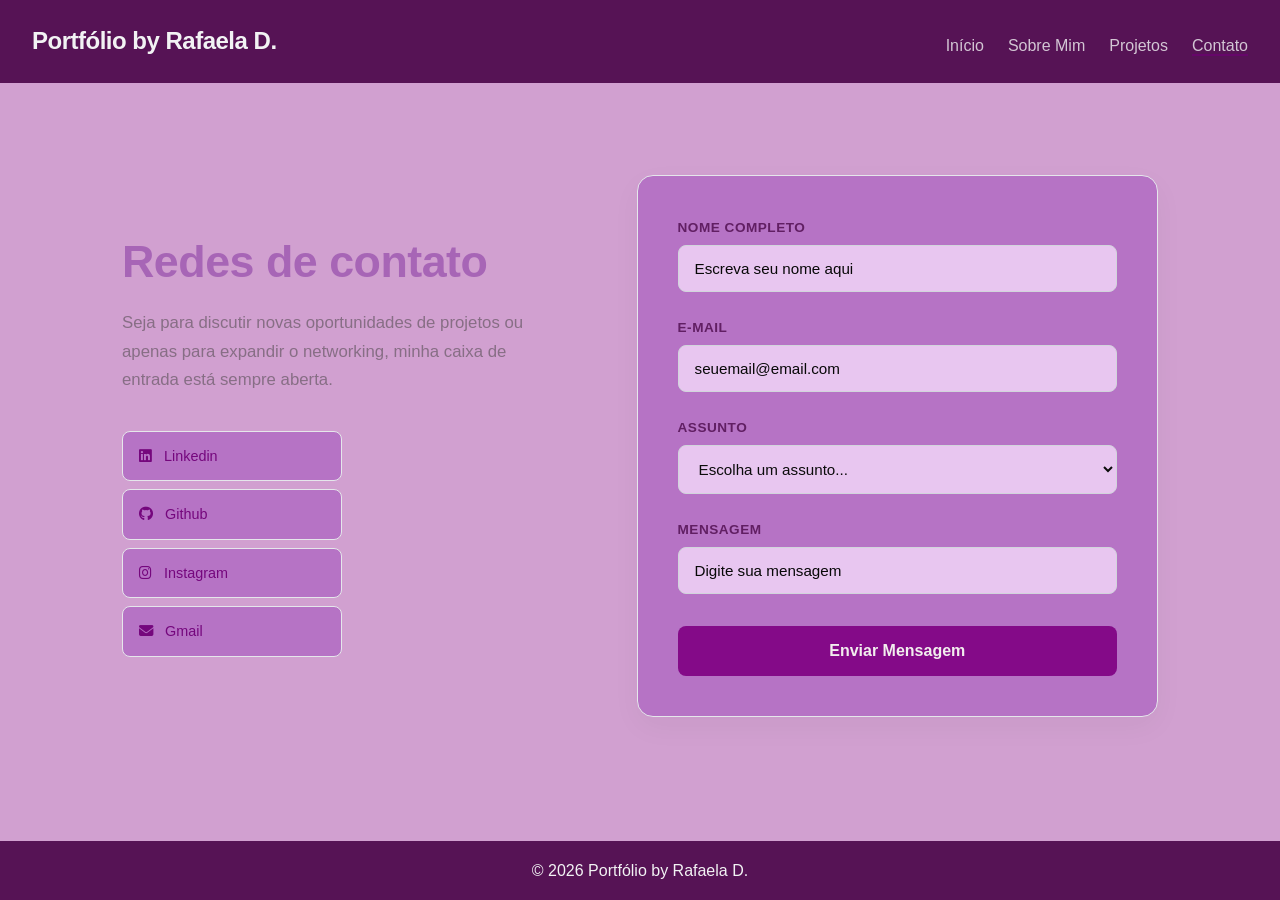
==== contato.html @ a15b787f "Add files via upload" ====
<!DOCTYPE html>
<html lang="pt-BR">
<head>
  <meta charset="UTF-8">
  <meta name="viewport" content="width=device-width, initial-scale=1.0">
  <title>Contato | Seu Nome</title>
  <link rel="stylesheet" href="style.css">
  <link rel="stylesheet" href="https://cdnjs.cloudflare.com/ajax/libs/font-awesome/6.4.0/css/all.min.css">
</head>
<body>

    <header>
        <div class="logo">Portfólio by Rafaela D.</div>
        <nav>
            <ul>
                
                <li><a href="index.html#inicio">Início</a></li>
                <li><a href="index.html#sobre">Sobre Mim</a></li>
                <li><a href="projetos.html">Projetos</a></li>
                <li><a href="contato.html" class="active">Contato</a></li>
            
            </ul>
        </nav>
    </header>

    <main class="contact-container">
    
        <section class="contact-info">
        <h1>Redes de contato</h1>
        <p>Seja para discutir novas oportunidades de projetos ou apenas para expandir o networking, minha caixa de entrada está sempre aberta.</p>
        
        <div class="social-buttons">
            <a href="https://www.linkedin.com/in/rafaela-dubeux-godoy/" target="_blank" class="btn-social linkedin">
            <i class="fab fa-linkedin"></i> Linkedin
            </a>
            <a href="https://github.com/rafaeladubeux" target="_blank" class="btn-social github">
            <i class="fab fa-github"></i> Github
            </a>
            <a href="https://www.instagram.com/dubeuxrafaela/" target="_blank" class="btn-social instagram">
            <i class="fab fa-instagram"></i> Instagram
            </a>
            <a href="mailto:rafaeladubeuxgodoy@gmail.com" class="btn-social gmail">
            <i class="fas fa-envelope"></i> Gmail
            </a>
        </div>
        </section>

        <section class="contact-form-container">
        <form action="https://formspree.io/f/mqeodbqq" method="POST" class="contact-form">
            
            <div class="input-group">
            <label for="name">Nome Completo</label>
            <input type="text" id="name" name="name" placeholder="Escreva seu nome aqui" required>
            </div>

            <div class="input-group">
            <label for="email">E-mail</label>
            <input type="email" id="email" name="email" placeholder="seuemail@email.com" required>
            </div>

            <div class="input-group">
            <label for="subject">Assunto</label>
            <select id="subject" name="subject" required>
                <option value="" disabled selected>Escolha um assunto...</option>
                <option value="freelance">Projetos</option>
                <option value="vaga">Oportunidades para carreira</option>
                <option value="papo">Bater um papo acadêmico</option>
                <option value="papo">Outra opção</option>
            </select>
            </div>

            <div class="input-group">
            <label for="message">Mensagem</label>
            <input type="text" id="message" name="message" placeholder="Digite sua mensagem" required>
            </div>

            <button type="submit" class="btn-submit">Enviar Mensagem</button>
        </form>
        </section>

    </main>

    <footer>
        <p>&copy; 2026 Portfólio by Rafaela D.</p>
    </footer>

    <script src="script.js"></script>
    
</body>
</html>
---- style.css ----
:root {
    --bg-color: #d1a0d0;
    --text-color: #141313;
    --header-bg: #561355;
    --header-text: #f2f3f4;
    --card-bg: #ece5e5;
    --accent-color: #6b0370;
}

[data-theme="dark"] {
    --bg-color: #2a082e;
    --text-color: #ffffff;
    --header-bg: #2e2b2b;
    --header-text: #e6dddd;
    --card-bg: #252121;
    --accent-color: #890475;
}

* {
    margin: 0;
    padding: 0;
    box-sizing: border-box;
}
html {
    scroll-behavior: smooth;
}

body {
    font-family: Arial, sans-serif;
    background-color: var(--bg-color);
    color: var(--text-color);
    line-height: 1.7;
    transition: background-color 0.3s, color 0.3s;
    display: flex;
    flex-direction: column;
    min-height: 100vh;
}

/* Layout do Header com Flexbox */
header {
    background-color: var(--header-bg);
    color: var(--header-text);
    display: flex;
    justify-content: space-between;
    align-items: center;
    padding: 1rem 2rem;
}

header .logo {
    font-size: 1.5rem;
    font-weight: 700;
    letter-spacing: -0.5px;
}

nav ul {
    display: flex;
    list-style: none;
}

nav ul li {
    margin-left: 1.5rem;
}

nav ul li a {
    color: var(--header-text);
    text-decoration: none;
    font-weight: 500;
    opacity: 0.8;
    transition: opacity 0.2s;
}

nav ul li a {
    color: var(--header-text);
    text-decoration: none;
    font-weight: 500;
}

nav ul li a.active {
    border-bottom: 2px solid var(--accent-color);
}

/* Área de Conteúdo */
main {
    padding: 3rem 2rem;
    flex: 1;
    max-width: 1000px;
    margin: 0 auto;
    width: 100%;
}

/* Alinhamento Centralizado Igual à Foto */
.hero-avatar-container {
    display: flex;
    justify-content: center;
    align-items: center;
    margin-bottom: 4rem;
}
.avatar-card {
    background-color: var(--card-bg);
    border: 1px solid var(--border-color);
    border-radius: 16px;
    padding: 4rem 2rem;
    text-align: center;
    max-width: 550px;
    width: 100%;
    box-shadow: 0 10px 30px rgba(218, 213, 213, 0.25);
}
.hero {
    text-align: center;
    margin-bottom: 3rem;
    padding: 2rem;
    background-color: var(--card-bg);
    border-radius: 8px;
    box-shadow: 0 4px 6px rgba(15, 15, 15, 0.1);
}

/* Container da Imagem com o efeito de iluminação de fundo */
.avatar-image-wrapper {
    position: relative;
    display: inline-block;
    margin-bottom: 2.5rem;
}

.profile-avatar {
    width: 160px;
    height: 160px;
    border-radius: 50%;
    object-fit: cover;
    display: block;
    border: 3px solid #121214;
    box-shadow: 0 0 0 4px #42003e;
    background-color: #3a3a4c;
}

.avatar-card h1 {
    font-size: 2rem;
    margin-bottom: 0.8rem;
    font-weight: 700;
    letter-spacing: -0.5px;
}

.avatar-card p {
    color: #cc8bcb;
    font-size: 1.15rem;
    margin-bottom: 2rem;
}

/* Botão estilizado */
#theme-toggle {
    padding: 0.5rem 1rem;
    background-color: var(--accent-color);
    color: white;
    border: none;
    border-radius: 4px;
    cursor: pointer;
    font-size: 1rem;
}

#theme-toggle:hover {
    filter: brightness(1.1);
    transform: translateY(-1px);
}

/* Grid de Interesses Inferior */
.interests h2 {
    font-size: 1.5rem;
    margin-bottom: 1.5rem;
}

.card, .project-card {
    background-color: var(--card-bg);
    padding: 1.5rem;
    border-radius: 8px;
    box-shadow: 0 4px 6px rgba(0, 0, 0, 0.05);
}

/* Layout dos Cards com Grid */
.grid-container {
    display: grid;
    grid-template-columns: repeat(auto-fit, minmax(280px, 1fr));
    gap: 1.5rem;
    margin-top: 1rem;
}

.card, .project-card {
    background-color: var(--card-bg);
    padding: 1.8rem;
    border-radius: 15px;
    box-shadow: 0 4px 6px rgba(0,0,0,0.05);
}

blockquote {
    margin: 1.5rem 0;
    padding-left: 1rem;
    border-left: 4px solid var(--accent-color);
    font-style: italic;
}

ul {
    margin-top: 1rem;
    padding-left: 1.5rem;
}

li {
    margin-bottom: 0.5rem;
}

a {
    color: var(--accent-color);
}

/* Footer com Flexbox */
footer {
    background-color: var(--header-bg);
    color: var(--header-text);
    text-align: center;
    padding: 1rem;
    margin-top: 2rem;
}

/* Container Principal (Layout Centralizado e Fluido) */
.contact-container {
  display: grid;
  grid-template-columns: 1fr 1.2fr; /* Divisão elegante e assimétrica */
  max-width: 1100px;
  width: 100%;
  gap: 80px;
  align-items: center;
}

/* ==========================================
   COLUNA ESQUERDA: Textos e Redes
   ========================================== */
.contact-info {
  display: flex;
  flex-direction: column;
}

.badge {
  color: #131313; /* Roxo moderno/neon substituindo o vinho */
  font-weight: 600;
  font-size: 0.75rem;
  text-transform: uppercase;
  letter-spacing: 1.5px;
  background-color: #9814ad;
  padding: 6px 12px;
  border-radius: 20px; /* Badge arredondada estilo startup */
  width: max-content;
  margin-bottom: 24px;
}

.contact-info h1 {
  font-size: 2.8rem;
  font-weight: 800;
  line-height: 1.2;
  color: #a765b6;
  margin-bottom: 20px;
  letter-spacing: -0.5px;
}

.contact-info p {
  color: #876e85; /* Cinza médio de alta leitura */
  font-size: 1.05rem;
  line-height: 1.7;
  margin-bottom: 36px;
}

/* Botões das Redes Sociais (Estilo Clean) */
.social-buttons {
  display: flex;
  flex-direction: column;
  gap: 8px;
  max-width: 220px;
}

.btn-social {
  display: flex;
  align-items: center;
  gap: 12px;
  padding: 12px 16px;
  border-radius: 8px;
  text-decoration: none;
  font-weight: 500;
  font-size: 0.9rem;
  color: #75077d;
  background-color: #b673c5;
  border: 1px solid #e5e7eb; /* Bordas finas e sutis */
  transition: all 0.2s ease-in-out;
}

/* Efeito Hover Individual para cada rede */
.btn-social:hover {
  transform: translateY(-2px);
  box-shadow: 0 4px 12px rgba(0, 0, 0, 0.05);
}

.btn-social.linkedin:hover { color: #0077b5; border-color: #0077b5; }
.btn-social.github:hover { color: #24292e; border-color: #24292e; }
.btn-social.instagram:hover { color: #bd0c70; border-color: #bd0c70; }
.btn-social.gmail:hover { color: #ea4335; border-color: #ea4335; }


/* ==========================================
   COLUNA DIREITA: Formulário Premium
   ========================================== */
.contact-form-container {
  background: #b673c5;
  padding: 40px;
  border-radius: 16px; /* Bordas mais arredondadas e amigáveis */
  box-shadow: 0 10px 30px rgba(0, 0, 0, 0.04); /* Sombra suave de profundidade */
  border: 1px solid #e5e7eb;
}

.contact-form {
  display: flex;
  flex-direction: column;
  gap: 24px;
}

.input-group {
  display: flex;
  flex-direction: column;
  gap: 6px;
}

.input-group label {
  font-size: 0.85rem;
  font-weight: 600;
  color: #611f63;
  text-transform: uppercase;
  letter-spacing: 0.5px;
}

/* Inputs com foco elegante */
.input-group input, 
.input-group select, 
.input-group textarea {
  width: 100%;
  padding: 14px 16px;
  border: 1px solid #d1d5db;
  border-radius: 8px;
  background-color: #e8c6f0; /* Cinza extremamente claro */
  font-size: 0.95rem;
  color: #0c0c0c;
  outline: none;
  transition: all 0.2s ease;
}

/* Efeito ao clicar no campo (Focus) */
.input-group input:focus, 
.input-group select:focus, 
.input-group textarea:focus {
  background-color: #e8c6f0;
  border-color: #e8c6f0; /* Borda roxa ao focar */
  box-shadow: 0 0 0 4px rgba(109, 40, 217, 0.1); /* Brilho sutil em volta */
}

.input-group input::placeholder, 
.input-group textarea::placeholder {
  color: #080808;
}

/* Botão Enviar Minimalista e Forte */
.btn-submit {
  background-color: #840a88; /* Botão quase preto, super premium */
  color: #f2eeee;
  border: none;
  padding: 16px;
  font-size: 1rem;
  font-weight: 600;
  border-radius: 8px;
  cursor: pointer;
  transition: all 0.2s;
  margin-top: 8px;
}

.btn-submit:hover {
  background-color: #e8c6f0; /* Transiciona para o roxo no hover */
  transform: translateY(-1px);
}

/* ==========================================
   RESPONSIVIDADE (MOBILE)
   ========================================== */
@media (max-width: 900px) {
  .contact-container {
    grid-template-columns: 1fr; /* Vira uma coluna só no celular */
    gap: 48px;
  }
  
  .contact-info h1 {
    font-size: 2.2rem;
  }

  .contact-form-container {
    padding: 24px; /* Diminui o espaçamento interno no celular */
  }
  
  .social-buttons {
    max-width: 100%;
    flex-direction: row; /* Coloca os botões de rede lado a lado no celular */
    flex-wrap: wrap;
  }

  .btn-social {
    flex: 1;
    min-width: 140px;
    justify-content: center;
  }
}
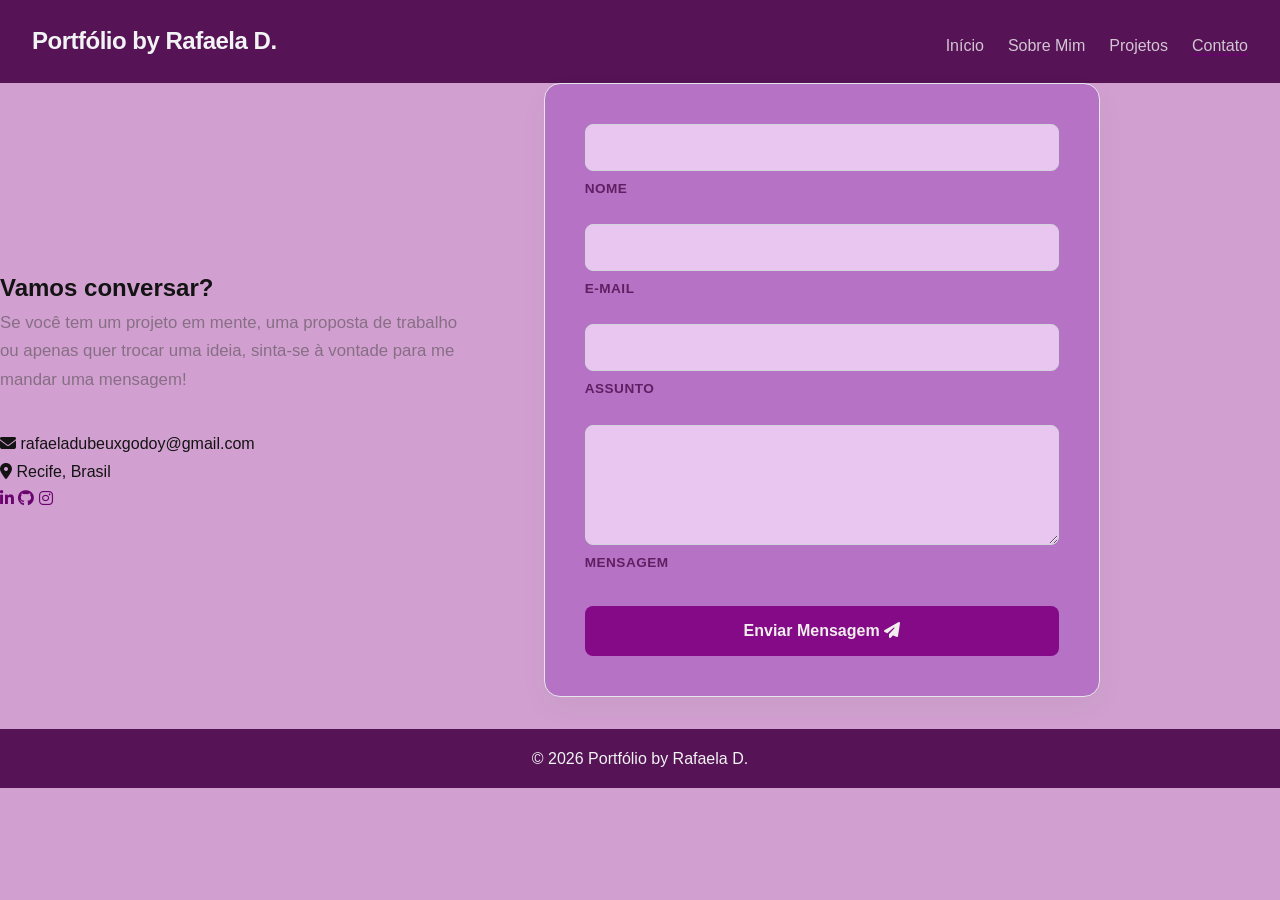
==== commit 516ea7f9: "Update contato.html" ====
--- a/contato.html
+++ b/contato.html
@@ -1,11 +1,11 @@
 <!DOCTYPE html>
 <html lang="pt-BR">
 <head>
-  <meta charset="UTF-8">
-  <meta name="viewport" content="width=device-width, initial-scale=1.0">
-  <title>Contato | Seu Nome</title>
-  <link rel="stylesheet" href="style.css">
-  <link rel="stylesheet" href="https://cdnjs.cloudflare.com/ajax/libs/font-awesome/6.4.0/css/all.min.css">
+    <meta charset="UTF-8">
+    <meta name="viewport" content="width=device-width, initial-scale=1.0">
+    <title>Contato | Meu Portfólio</title>
+    <link rel="stylesheet" href="style.css">
+    <link rel="stylesheet" href="https://cdnjs.cloudflare.com/ajax/libs/font-awesome/6.4.0/css/all.min.css">
 </head>
 <body>
 
@@ -13,78 +13,72 @@
         <div class="logo">Portfólio by Rafaela D.</div>
         <nav>
             <ul>
-                
                 <li><a href="index.html#inicio">Início</a></li>
                 <li><a href="index.html#sobre">Sobre Mim</a></li>
                 <li><a href="projetos.html">Projetos</a></li>
                 <li><a href="contato.html" class="active">Contato</a></li>
-            
             </ul>
         </nav>
     </header>
 
-    <main class="contact-container">
-    
-        <section class="contact-info">
-        <h1>Redes de contato</h1>
-        <p>Seja para discutir novas oportunidades de projetos ou apenas para expandir o networking, minha caixa de entrada está sempre aberta.</p>
+    <div class="contact-section-wrapper">
         
-        <div class="social-buttons">
-            <a href="https://www.linkedin.com/in/rafaela-dubeux-godoy/" target="_blank" class="btn-social linkedin">
-            <i class="fab fa-linkedin"></i> Linkedin
-            </a>
-            <a href="https://github.com/rafaeladubeux" target="_blank" class="btn-social github">
-            <i class="fab fa-github"></i> Github
-            </a>
-            <a href="https://www.instagram.com/dubeuxrafaela/" target="_blank" class="btn-social instagram">
-            <i class="fab fa-instagram"></i> Instagram
-            </a>
-            <a href="mailto:rafaeladubeuxgodoy@gmail.com" class="btn-social gmail">
-            <i class="fas fa-envelope"></i> Gmail
-            </a>
-        </div>
-        </section>
+        <div class="contact-container">
+            <div class="contact-info">
+                <h2>Vamos conversar?</h2>
+                <p>Se você tem um projeto em mente, uma proposta de trabalho ou apenas quer trocar uma ideia, sinta-se à vontade para me mandar uma mensagem!</p>
+                
+                <div class="info-links">
+                    <div class="info-item">
+                        <i class="fas fa-envelope"></i>
+                        <span>rafaeladubeuxgodoy@gmail.com</span>
+                    </div>
+                    <div class="info-item">
+                        <i class="fas fa-map-marker-alt"></i>
+                        <span>Recife, Brasil</span>
+                    </div>
+                </div>
 
-        <section class="contact-form-container">
-        <form action="https://formspree.io/f/mqeodbqq" method="POST" class="contact-form">
-            
-            <div class="input-group">
-            <label for="name">Nome Completo</label>
-            <input type="text" id="name" name="name" placeholder="Escreva seu nome aqui" required>
+                <div class="social-media">
+                    <a href="https://www.linkedin.com/in/rafaela-dubeux-godoy/" target="_blank" aria-label="LinkedIn"><i class="fab fa-linkedin-in"></i></a>
+                    <a href="https://github.com/rafaeladubeux" target="_blank" aria-label="GitHub"><i class="fab fa-github"></i></a>
+                    <a href="https://www.instagram.com/dubeuxrafaela/" target="_blank" aria-label="Instagram"><i class="fab fa-instagram"></i></a>
+                </div>
             </div>
 
-            <div class="input-group">
-            <label for="email">E-mail</label>
-            <input type="email" id="email" name="email" placeholder="seuemail@email.com" required>
+            <div class="contact-form-container">
+                <form action="https://formspree.io/f/mbdeakdq" method="POST" class="contact-form">
+                    <div class="input-group">
+                        <input type="text" id="name" name="name" required placeholder=" ">
+                        <label for="name">Nome</label>
+                    </div>
+
+                    <div class="input-group">
+                        <input type="email" id="email" name="email" required placeholder=" ">
+                        <label for="email">E-mail</label>
+                    </div>
+
+                    <div class="input-group">
+                        <input type="text" id="subject" name="subject" required placeholder=" ">
+                        <label for="subject">Assunto</label>
+                    </div>
+
+                    <div class="input-group">
+                        <textarea id="message" name="message" rows="5" required placeholder=" "></textarea>
+                        <label for="message">Mensagem</label>
+                    </div>
+
+                    <button type="submit" class="btn-submit">
+                        Enviar Mensagem <i class="fas fa-paper-plane"></i>
+                    </button>
+                </form>
             </div>
+        </div>
 
-            <div class="input-group">
-            <label for="subject">Assunto</label>
-            <select id="subject" name="subject" required>
-                <option value="" disabled selected>Escolha um assunto...</option>
-                <option value="freelance">Projetos</option>
-                <option value="vaga">Oportunidades para carreira</option>
-                <option value="papo">Bater um papo acadêmico</option>
-                <option value="papo">Outra opção</option>
-            </select>
-            </div>
-
-            <div class="input-group">
-            <label for="message">Mensagem</label>
-            <input type="text" id="message" name="message" placeholder="Digite sua mensagem" required>
-            </div>
-
-            <button type="submit" class="btn-submit">Enviar Mensagem</button>
-        </form>
-        </section>
-
-    </main>
-
-    <footer>
+    </div> <footer>
         <p>&copy; 2026 Portfólio by Rafaela D.</p>
     </footer>
 
     <script src="script.js"></script>
-    
 </body>
-</html>+</html>
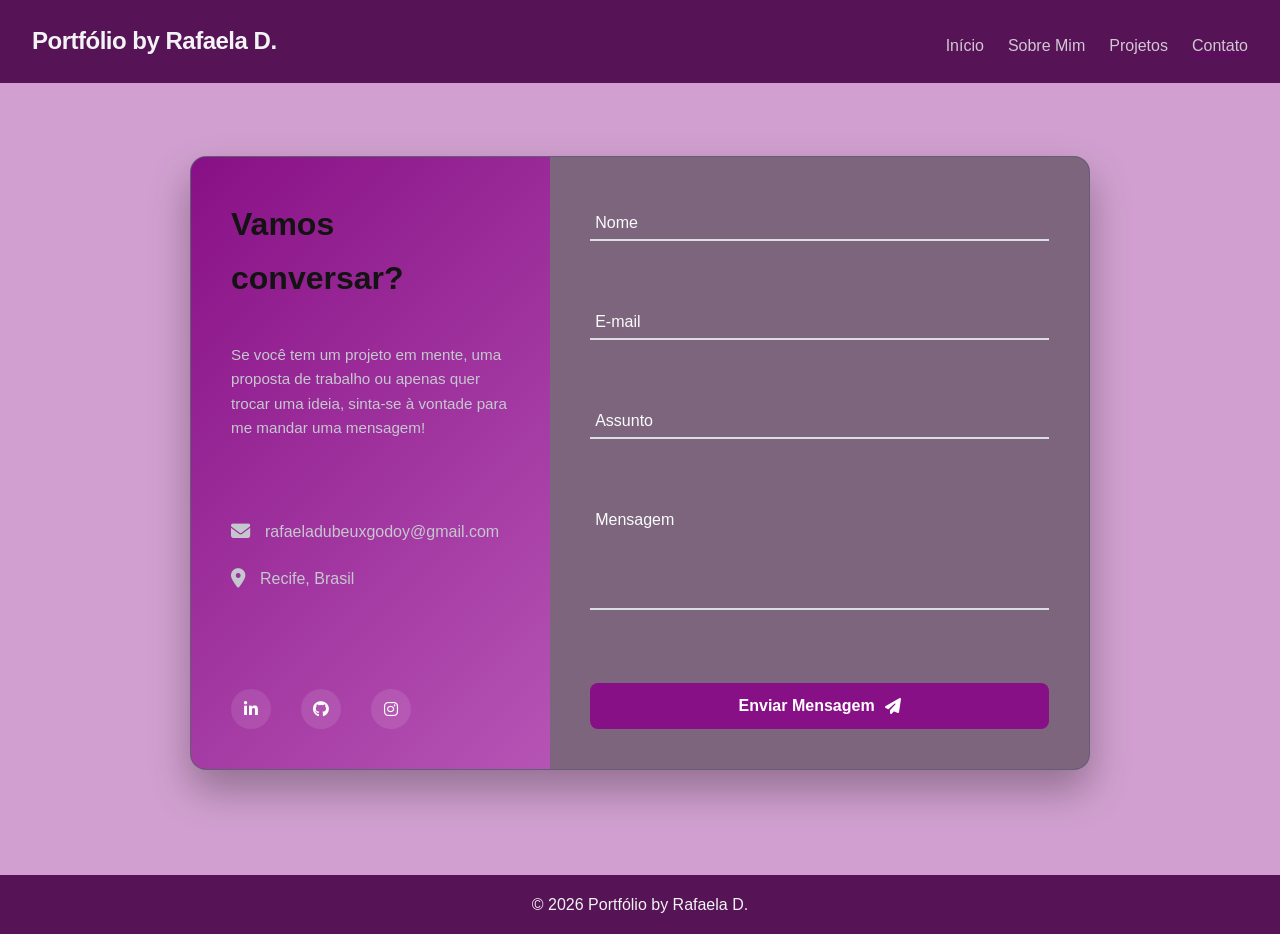
==== commit 149fb4cf: "Update contato.html" ====
--- a/contato.html
+++ b/contato.html
@@ -25,7 +25,7 @@
         
         <div class="contact-container">
             <div class="contact-info">
-                <h2>Vamos conversar?</h2>
+                <h1>Vamos conversar?</h1>
                 <p>Se você tem um projeto em mente, uma proposta de trabalho ou apenas quer trocar uma ideia, sinta-se à vontade para me mandar uma mensagem!</p>
                 
                 <div class="info-links">
--- a/style.css
+++ b/style.css
@@ -218,193 +218,213 @@
     margin-top: 2rem;
 }
 
-/* Container Principal (Layout Centralizado e Fluido) */
+----------------------------------------------------------------
+/*CONTATO*/
+/* Container Principal (Grid Responsivo) */
 .contact-container {
-  display: grid;
-  grid-template-columns: 1fr 1.2fr; /* Divisão elegante e assimétrica */
-  max-width: 1100px;
-  width: 100%;
-  gap: 80px;
-  align-items: center;
-}
-
-/* ==========================================
-   COLUNA ESQUERDA: Textos e Redes
-   ========================================== */
+    background: rgba(30, 41, 59, 0.7);
+    backdrop-filter: blur(10px);
+    border: 1px solid rgba(255, 255, 255, 0.1);
+    max-width: 900px;
+    width: 100%;
+    border-radius: 16px;
+    display: grid;
+    grid-template-columns: 50% 50%;
+    overflow: hidden;
+    box-shadow: 0 20px 40px rgba(0, 0, 0, 0.3);
+}
+
+/* Coluna de Informações (Esquerda) */
 .contact-info {
-  display: flex;
-  flex-direction: column;
-}
-
-.badge {
-  color: #131313; /* Roxo moderno/neon substituindo o vinho */
-  font-weight: 600;
-  font-size: 0.75rem;
-  text-transform: uppercase;
-  letter-spacing: 1.5px;
-  background-color: #9814ad;
-  padding: 6px 12px;
-  border-radius: 20px; /* Badge arredondada estilo startup */
-  width: max-content;
-  margin-bottom: 24px;
-}
-
-.contact-info h1 {
-  font-size: 2.8rem;
-  font-weight: 800;
-  line-height: 1.2;
-  color: #a765b6;
-  margin-bottom: 20px;
-  letter-spacing: -0.5px;
+    background: linear-gradient(135deg, #881086 0%, #b654b5 100%);
+    padding: 40px;
+    display: flex;
+    flex-direction: column;
+    justify-content: space-between;
+}
+
+.contact-info h2 {
+    font-size: 2rem;
+    font-weight: 700;
+    margin-bottom: 15px;
 }
 
 .contact-info p {
-  color: #876e85; /* Cinza médio de alta leitura */
-  font-size: 1.05rem;
-  line-height: 1.7;
-  margin-bottom: 36px;
-}
-
-/* Botões das Redes Sociais (Estilo Clean) */
-.social-buttons {
-  display: flex;
-  flex-direction: column;
-  gap: 8px;
-  max-width: 220px;
-}
-
-.btn-social {
-  display: flex;
-  align-items: center;
-  gap: 12px;
-  padding: 12px 16px;
-  border-radius: 8px;
-  text-decoration: none;
-  font-weight: 500;
-  font-size: 0.9rem;
-  color: #75077d;
-  background-color: #b673c5;
-  border: 1px solid #e5e7eb; /* Bordas finas e sutis */
-  transition: all 0.2s ease-in-out;
-}
-
-/* Efeito Hover Individual para cada rede */
-.btn-social:hover {
-  transform: translateY(-2px);
-  box-shadow: 0 4px 12px rgba(0, 0, 0, 0.05);
-}
-
-.btn-social.linkedin:hover { color: #0077b5; border-color: #0077b5; }
-.btn-social.github:hover { color: #24292e; border-color: #24292e; }
-.btn-social.instagram:hover { color: #bd0c70; border-color: #bd0c70; }
-.btn-social.gmail:hover { color: #ea4335; border-color: #ea4335; }
-
-
-/* ==========================================
-   COLUNA DIREITA: Formulário Premium
-   ========================================== */
+    color: #c5c7cf;
+    font-size: 0.95rem;
+    line-height: 1.6;
+}
+
+.info-links {
+    margin: 40px 0;
+}
+
+.info-item {
+    display: flex;
+    align-items: center;
+    gap: 15px;
+    margin-bottom: 20px;
+    color: #c5c7cf;
+}
+
+.info-item i {
+    font-size: 1.2rem;
+}
+
+.social-media {
+    display: flex;
+    gap: 30px;
+}
+
+.social-media a {
+    width: 40px;
+    height: 40px;
+    border-radius: 50%;
+    background: rgba(255, 255, 255, 0.1);
+    color: #fff;
+    display: flex;
+    justify-content: center;
+    align-items: center;
+    text-decoration: none;
+    transition: all 0.3s ease;
+}
+
+.social-media a:hover {
+    background: #fff;
+    color: #881086;
+    transform: translateY(-3px);
+}
+
+/* Coluna do Formulário (Direita) */
 .contact-form-container {
-  background: #b673c5;
-  padding: 40px;
-  border-radius: 16px; /* Bordas mais arredondadas e amigáveis */
-  box-shadow: 0 10px 30px rgba(0, 0, 0, 0.04); /* Sombra suave de profundidade */
-  border: 1px solid #e5e7eb;
+    padding: 40px;
+    background: #7d667d;;
 }
 
 .contact-form {
-  display: flex;
-  flex-direction: column;
-  gap: 24px;
-}
-
+    display: flex;
+    flex-direction: column;
+    gap: 55px;
+}
+
+/* Efeito de Label Flutuante Dinâmica */
 .input-group {
-  display: flex;
-  flex-direction: column;
-  gap: 6px;
+    position: relative;
+    width: 100%;
+}
+
+.input-group input,
+.input-group textarea {
+    width: 100%;
+    padding: 12px 5px;
+    background: transparent;
+    border: none;
+    border-bottom: 2px solid #dbdfe4;
+    color: #dbd3db;
+    font-size: 1rem;
+    outline: none;
+    transition: border-color 0.3s ease;
+    resize: none;
 }
 
 .input-group label {
-  font-size: 0.85rem;
-  font-weight: 600;
-  color: #611f63;
-  text-transform: uppercase;
-  letter-spacing: 0.5px;
-}
-
-/* Inputs com foco elegante */
-.input-group input, 
-.input-group select, 
-.input-group textarea {
-  width: 100%;
-  padding: 14px 16px;
-  border: 1px solid #d1d5db;
-  border-radius: 8px;
-  background-color: #e8c6f0; /* Cinza extremamente claro */
-  font-size: 0.95rem;
-  color: #0c0c0c;
-  outline: none;
-  transition: all 0.2s ease;
-}
-
-/* Efeito ao clicar no campo (Focus) */
-.input-group input:focus, 
-.input-group select:focus, 
+    position: absolute;
+    left: 5px;
+    top: 12px;
+    color: #fafbfc;
+    pointer-events: none;
+    transition: all 0.3s ease;
+}
+
+/* Quando o input focar ou tiver texto, a label "sobe" */
+.input-group input:focus ~ label,
+.input-group input:not(:placeholder-shown) ~ label,
+.input-group textarea:focus ~ label,
+.input-group textarea:not(:placeholder-shown) ~ label {
+    top: -12px;
+    font-size: 0.85rem;
+    color: #881086;
+}
+
+.input-group input:focus,
 .input-group textarea:focus {
-  background-color: #e8c6f0;
-  border-color: #e8c6f0; /* Borda roxa ao focar */
-  box-shadow: 0 0 0 4px rgba(109, 40, 217, 0.1); /* Brilho sutil em volta */
-}
-
-.input-group input::placeholder, 
-.input-group textarea::placeholder {
-  color: #080808;
-}
-
-/* Botão Enviar Minimalista e Forte */
+    border-bottom-color: #881086;
+}
+
+/* Botão de Envio */
 .btn-submit {
-  background-color: #840a88; /* Botão quase preto, super premium */
-  color: #f2eeee;
-  border: none;
-  padding: 16px;
-  font-size: 1rem;
-  font-weight: 600;
-  border-radius: 8px;
-  cursor: pointer;
-  transition: all 0.2s;
-  margin-top: 8px;
+    background: #881086;
+    color: #fff;
+    padding: 14px;
+    border: none;
+    border-radius: 8px;
+    font-size: 1rem;
+    font-weight: 600;
+    cursor: pointer;
+    display: flex;
+    justify-content: center;
+    align-items: center;
+    gap: 10px;
+    transition: all 0.3s ease;
+    margin-top: 10px;
 }
 
 .btn-submit:hover {
-  background-color: #e8c6f0; /* Transiciona para o roxo no hover */
-  transform: translateY(-1px);
-}
-
-/* ==========================================
-   RESPONSIVIDADE (MOBILE)
-   ========================================== */
-@media (max-width: 900px) {
-  .contact-container {
-    grid-template-columns: 1fr; /* Vira uma coluna só no celular */
-    gap: 48px;
-  }
-  
-  .contact-info h1 {
-    font-size: 2.2rem;
-  }
-
-  .contact-form-container {
-    padding: 24px; /* Diminui o espaçamento interno no celular */
-  }
-  
-  .social-buttons {
-    max-width: 100%;
-    flex-direction: row; /* Coloca os botões de rede lado a lado no celular */
-    flex-wrap: wrap;
-  }
-
-  .btn-social {
-    flex: 1;
-    min-width: 140px;
-    justify-content: center;
-  }
-}+    background: #c36ec2;
+    box-shadow: 0 4px 12px rgba(157, 157, 163, 0.4);
+    transform: translateY(-2px);
+}
+
+/* Responsividade para Telas Menores (Celulares) */
+@media (max-width: 768px) {
+    .contact-container {
+        grid-template-columns: 1fr;
+    }
+
+    .contact-info {
+        padding: 30px;
+    }
+
+    .info-links {
+        margin: 25px 0;
+    }
+
+    .contact-form-container {
+        padding: 30px;
+    }
+}
+/* Configuração da área de contato (Zera impactos no restante do site) */
+.contact-section-wrapper {
+    width: 100%;
+    /* Desconta o tamanho médio do header e footer para centralizar no espaço que sobra */
+    min-height: calc(100vh - 140px); 
+    display: flex;
+    justify-content: center; /* Centraliza horizontalmente */
+    align-items: center;     /* Centraliza verticalmente */
+    padding: 40px 20px;
+}
+
+/* Garante que o container do formulário se comporte bem no meio da seção */
+.contact-container {
+    background: rgba(30, 41, 59, 0.7);
+    backdrop-filter: blur(10px);
+    border: 1px solid rgba(255, 255, 255, 0.1);
+    max-width: 900px;
+    width: 100%;
+    border-radius: 16px;
+    display: grid;
+    grid-template-columns: 40% 60%;
+    overflow: hidden;
+    box-shadow: 0 20px 40px rgba(0, 0, 0, 0.3);
+}
+
+/* Responsividade para celulares */
+@media (max-width: 768px) {
+    .contact-section-wrapper {
+        min-height: auto;
+        padding: 20px 10px;
+    }
+    .contact-container {
+        grid-template-columns: 1fr;
+    }
+}
